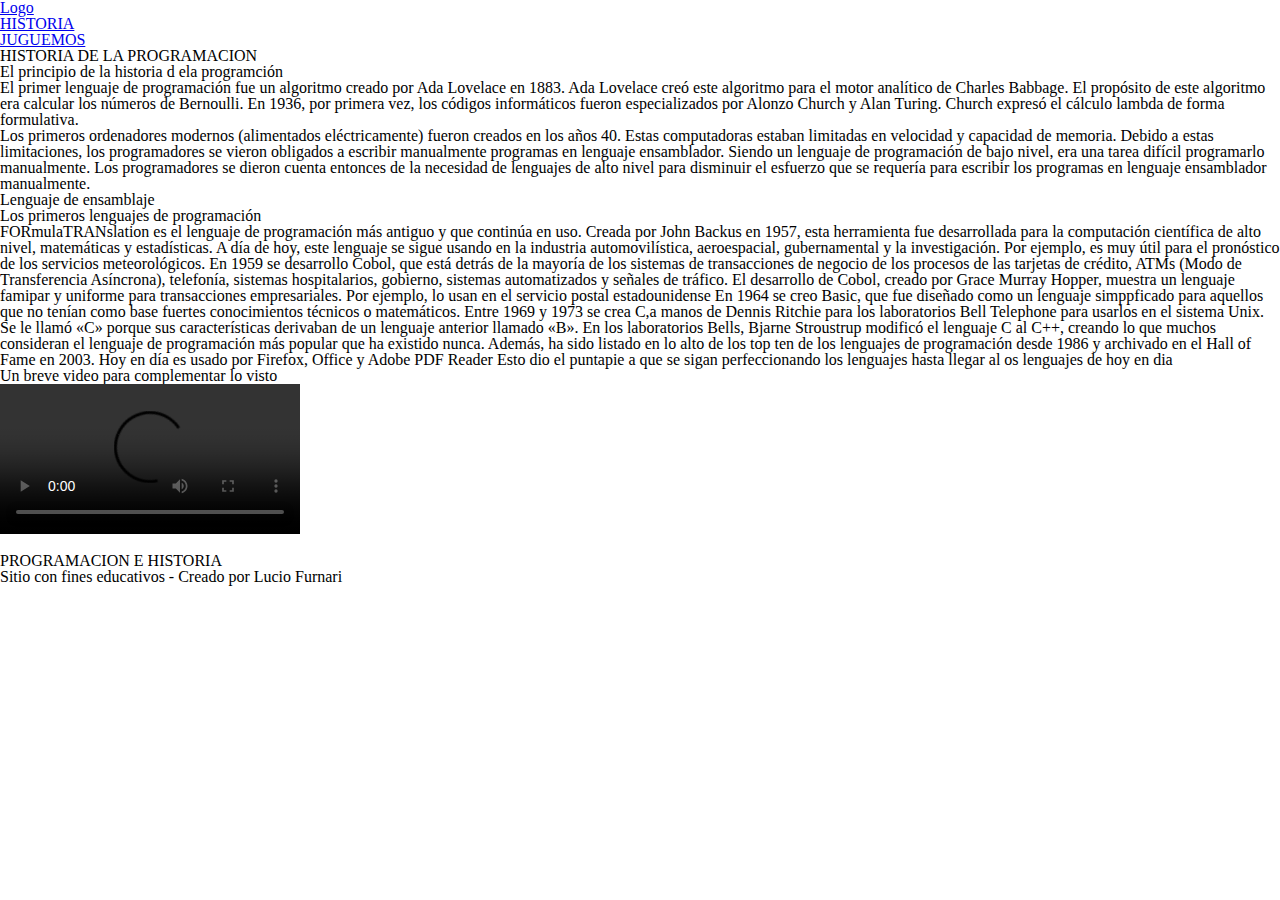
==== historia.html @ 9eb6b871 "Update the url of the nav anchor tag" ====
<!DOCTYPE html>
<html lang="en">
<head>
    <meta charset="UTF-8">
    <meta http-equiv="X-UA-Compatible" content="IE=edge">
    <meta name="viewport" content="width=device-width, initial-scale=1.0">
    <title>Proyecto Final</title>
    <link rel="icon" type="image/x-icon" href="./assets/imagenes/logo.png">
    <link rel="stylesheet" href="./style.css">
</head>
<body>
    <nav>
        <a href="./index.html">Logo</a>
        <ul>
            <li><a href="./historia.html">HISTORIA</a></li>
            <li><a href="./juego.html">JUGUEMOS</a></li>
        </ul>
    </nav>
    <header>
        <h1>HISTORIA DE LA PROGRAMACION</h1>
    </header>
    <main>
        <div class="grid-container">
            <div class="grid-item">
                <h2>El principio de la historia d ela programción</h2>
                <p>El primer lenguaje de programación fue un algoritmo creado por Ada Lovelace en 1883. Ada Lovelace creó este algoritmo para el motor analítico de Charles Babbage. El propósito de este algoritmo era calcular los números de Bernoulli. En 1936, por primera vez, los códigos informáticos fueron especializados por Alonzo Church y Alan Turing. Church expresó el cálculo lambda de forma formulativa.</p>
            </div>
            <div class="grid-item">
                <p>Los primeros ordenadores modernos (alimentados eléctricamente) fueron creados en los años 40. Estas computadoras estaban limitadas en velocidad y capacidad de memoria.
                    Debido a estas limitaciones, los programadores se vieron obligados a escribir manualmente programas en lenguaje ensamblador. Siendo un lenguaje de programación de bajo nivel, era una tarea difícil programarlo manualmente. Los programadores se dieron cuenta entonces de la necesidad de lenguajes de alto nivel para disminuir el esfuerzo que se requería para escribir los programas en lenguaje ensamblador manualmente. </p>
                <h2>Lenguaje de ensamblaje</h2>
            </div>
            <div>
                <h2>Los primeros lenguajes de programación</h2>
                <p>
                    FORmulaTRANslation es el lenguaje de programación más antiguo y que continúa en uso. Creada por John Backus en 1957, esta herramienta fue desarrollada para la computación científica de alto nivel, matemáticas y estadísticas. A día de hoy, este lenguaje se sigue usando en la industria automovilística, aeroespacial, gubernamental y la investigación. Por ejemplo, es muy útil para el pronóstico de los servicios meteorológicos.
                    
                    En 1959 se desarrollo Cobol, que está detrás de la mayoría de los sistemas de transacciones de negocio de los procesos de las tarjetas de crédito, ATMs (Modo de Transferencia Asíncrona), telefonía, sistemas hospitalarios, gobierno, sistemas automatizados y señales de tráfico.
                    El desarrollo de Cobol, creado por Grace Murray Hopper, muestra un lenguaje famipar y uniforme para transacciones empresariales. Por ejemplo, lo usan en el servicio postal estadounidense
                    
                    En 1964 se creo Basic, que fue diseñado como un lenguaje simppficado para aquellos que no tenían como base fuertes conocimientos técnicos o matemáticos.
                    
                    Entre 1969 y 1973 se crea C,a manos de Dennis Ritchie para los laboratorios Bell Telephone para usarlos en el sistema Unix. Se le llamó «C» porque sus características derivaban de un lenguaje anterior llamado «B».
                    
                    En los laboratorios Bells, Bjarne Stroustrup modificó el lenguaje C al C++, creando lo que muchos consideran el lenguaje de programación más popular que ha existido nunca. Además, ha sido listado en lo alto de los top ten de los lenguajes de programación desde 1986 y archivado en el Hall of Fame en 2003. Hoy en día es usado por Firefox, Office y Adobe PDF Reader
                    Esto dio el puntapie a que se sigan perfeccionando los lenguajes hasta llegar al os lenguajes de hoy en dia
                </p>
            </div>
        </div>
        <div class="video-section">
            <h2>Un breve video para complementar lo visto</h2>
            <video controls>
                <source src="./assets/video/historia-Comp.mp4" type="video/mp4">
                <source src="./assets/video/historia-Comp.ogv" type="video/ogv">
            </video>
        </div>
    </main>
    <footer>
        <div>
            <img>
            <h3>PROGRAMACION E HISTORIA</h3>
        </div>
        <p>Sitio con fines educativos - Creado por Lucio Furnari</p>
    </footer>
</body>
</html>
---- style.css ----
/* http://meyerweb.com/eric/tools/css/reset/ 
   v2.0 | 20110126
   License: none (public domain)
*/

html, body, div, span, applet, object, iframe,
h1, h2, h3, h4, h5, h6, p, blockquote, pre,
a, abbr, acronym, address, big, cite, code,
del, dfn, em, img, ins, kbd, q, s, samp,
small, strike, strong, sub, sup, tt, var,
b, u, i, center,
dl, dt, dd, ol, ul, li,
fieldset, form, label, legend,
table, caption, tbody, tfoot, thead, tr, th, td,
article, aside, canvas, details, embed, 
figure, figcaption, footer, header, hgroup, 
menu, nav, output, ruby, section, summary,
time, mark, audio, video {
	margin: 0;
	padding: 0;
	border: 0;
	font-size: 100%;
	font: inherit;
	vertical-align: baseline;
}
/* HTML5 display-role reset for older browsers */
article, aside, details, figcaption, figure, 
footer, header, hgroup, menu, nav, section {
	display: block;
}
body {
	line-height: 1;
}
ol, ul {
	list-style: none;
}
blockquote, q {
	quotes: none;
}
blockquote:before, blockquote:after,
q:before, q:after {
	content: '';
	content: none;
}
table {
	border-collapse: collapse;
	border-spacing: 0;
}

/*---------------------------------------------------------------------*/
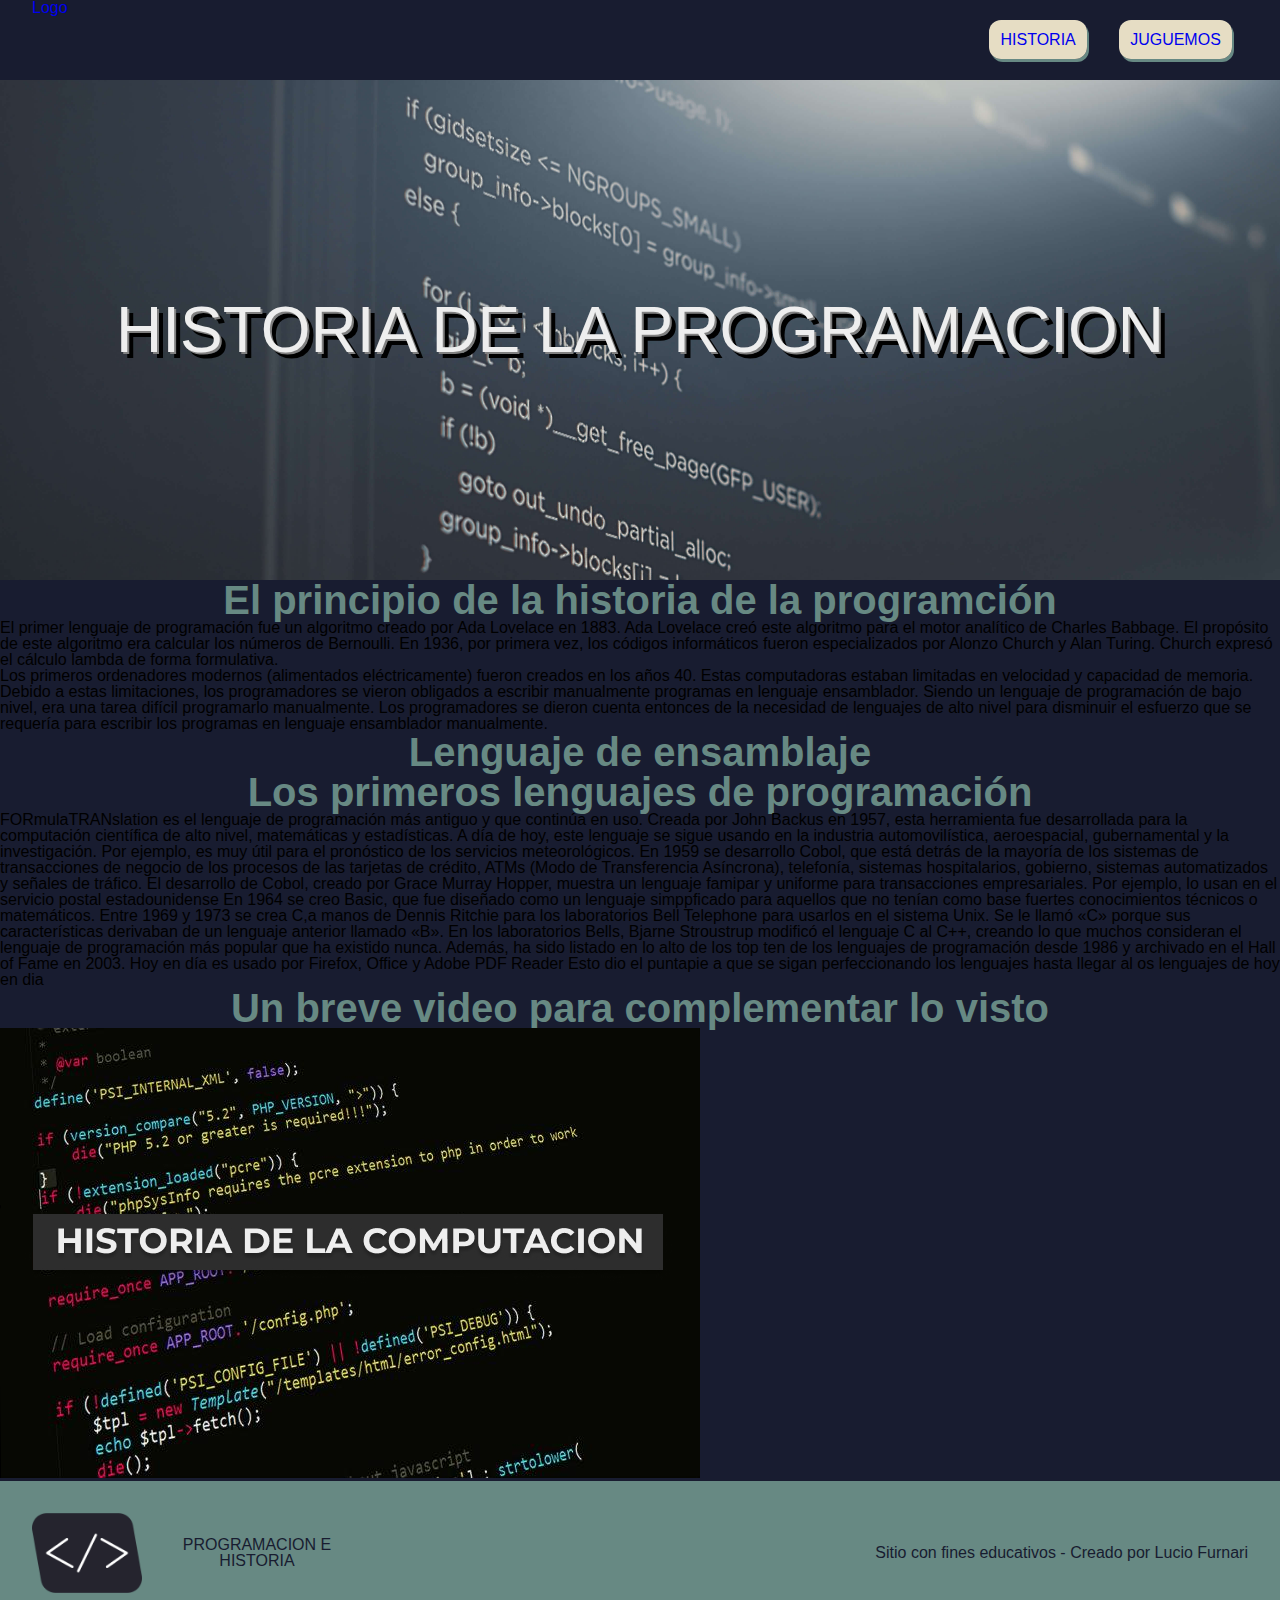
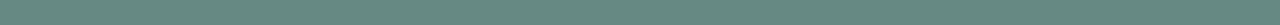
==== commit fac2cf58: "Update video poster and footer img and class" ====
--- a/historia.html
+++ b/historia.html
@@ -21,16 +21,16 @@
     </header>
     <main>
         <div class="grid-container">
-            <div class="grid-item">
-                <h2>El principio de la historia d ela programción</h2>
+            
+                <h2>El principio de la historia de la programción</h2>
                 <p>El primer lenguaje de programación fue un algoritmo creado por Ada Lovelace en 1883. Ada Lovelace creó este algoritmo para el motor analítico de Charles Babbage. El propósito de este algoritmo era calcular los números de Bernoulli. En 1936, por primera vez, los códigos informáticos fueron especializados por Alonzo Church y Alan Turing. Church expresó el cálculo lambda de forma formulativa.</p>
-            </div>
-            <div class="grid-item">
+            
+            
                 <p>Los primeros ordenadores modernos (alimentados eléctricamente) fueron creados en los años 40. Estas computadoras estaban limitadas en velocidad y capacidad de memoria.
                     Debido a estas limitaciones, los programadores se vieron obligados a escribir manualmente programas en lenguaje ensamblador. Siendo un lenguaje de programación de bajo nivel, era una tarea difícil programarlo manualmente. Los programadores se dieron cuenta entonces de la necesidad de lenguajes de alto nivel para disminuir el esfuerzo que se requería para escribir los programas en lenguaje ensamblador manualmente. </p>
                 <h2>Lenguaje de ensamblaje</h2>
-            </div>
-            <div>
+            
+
                 <h2>Los primeros lenguajes de programación</h2>
                 <p>
                     FORmulaTRANslation es el lenguaje de programación más antiguo y que continúa en uso. Creada por John Backus en 1957, esta herramienta fue desarrollada para la computación científica de alto nivel, matemáticas y estadísticas. A día de hoy, este lenguaje se sigue usando en la industria automovilística, aeroespacial, gubernamental y la investigación. Por ejemplo, es muy útil para el pronóstico de los servicios meteorológicos.
@@ -45,19 +45,20 @@
                     En los laboratorios Bells, Bjarne Stroustrup modificó el lenguaje C al C++, creando lo que muchos consideran el lenguaje de programación más popular que ha existido nunca. Además, ha sido listado en lo alto de los top ten de los lenguajes de programación desde 1986 y archivado en el Hall of Fame en 2003. Hoy en día es usado por Firefox, Office y Adobe PDF Reader
                     Esto dio el puntapie a que se sigan perfeccionando los lenguajes hasta llegar al os lenguajes de hoy en dia
                 </p>
-            </div>
+            
         </div>
         <div class="video-section">
             <h2>Un breve video para complementar lo visto</h2>
-            <video controls>
+            <video controls poster="./assets/imagenes/img-video.jpg">
+
                 <source src="./assets/video/historia-Comp.mp4" type="video/mp4">
                 <source src="./assets/video/historia-Comp.ogv" type="video/ogv">
             </video>
         </div>
     </main>
     <footer>
-        <div>
-            <img>
+        <div class="footer-logo">
+            <img src="./assets/imagenes/logo.png">
             <h3>PROGRAMACION E HISTORIA</h3>
         </div>
         <p>Sitio con fines educativos - Creado por Lucio Furnari</p>
--- a/style.css
+++ b/style.css
@@ -47,4 +47,128 @@
 	border-spacing: 0;
 }
 
-/*---------------------------------------------------------------------*/+/*---------------------------------------------------------------------*/
+* {
+	text-decoration: none;
+}
+body {
+	font-family: 'Montserrat', sans-serif;
+}
+:root {
+	--backgroundColor: rgb(24, 28, 48);
+	--creamColor: rgb(230, 221, 196);
+	--colorShadowGreen: rgb(103, 137, 131);
+	--gameCardsBackground: rgb(128,128,128);
+	--textColorBeige: rgb(230, 221, 196);
+	--titleColorGreen: rgb(103, 137, 131);
+	--titleColorWhite: rgb(238, 238, 238);
+	--blackColor: rgb(0,0,0);
+	--grayColor: rgb(128,128,128);
+}
+/*---------------------------------------------------------------------*/
+nav {
+	background-color: var(--backgroundColor);
+	display: flex;
+	justify-content: space-between;
+	padding: 0 2rem;
+}
+
+nav ul {
+	display: flex;
+}
+nav ul li {
+	padding: 2rem 1rem;
+}
+nav ul li a {
+	background-color: var(--creamColor);
+	padding: 0.7rem ;
+	border-radius: 12px;
+	box-shadow: 2px 3px var(--colorShadowGreen);
+}
+
+/*---------------------------------------------------------------------*/
+
+header {
+	background-image: url(./assets/imagenes/codigo.jpg);
+	background-size: cover;
+	background-attachment: fixed;
+	
+	background-repeat: no-repeat;
+	min-height: 500px;
+	display: flex;
+	justify-content: center;
+	align-items: center;
+}
+
+header h1 {
+	color: var(--titleColorWhite);
+	font-size:  64px;
+	text-shadow: 2px 2px var(--grayColor), 6px 6px var(--blackColor);
+}
+
+/*---------------------------------------------------------------------*/
+
+main {
+	background-color: var(--backgroundColor);
+	display: flex;
+	flex-direction: column;
+	justify-content: center;
+	align-content: center;
+}
+main h2 {
+	color: var(--titleColorGreen);
+	text-align: center;
+	font-size: 40px;
+	font-weight: 600;
+}
+
+.card-container {
+	display: flex;
+	justify-content: space-evenly;
+}
+.content-card {
+	display: flex;
+	flex-direction: column;
+	justify-content: space-between;
+	align-items: center;
+	border: 5px solid var(--colorShadowGreen);
+	width: 350px;
+	height: 400px;
+	background-color: var(--creamColor);
+	margin: 100px 0;
+}
+.content-card img {
+	width: 100%;
+}
+.content-card a {
+	background-color: var(--backgroundColor);
+	color: var(--creamColor);
+	padding: 0.5rem 2rem;
+	border-radius: 10px;
+	margin-bottom: 1rem;
+	box-shadow: 2px 3px var(--colorShadowGreen);
+}
+
+/*---------------------------------------------------------------------*/
+
+footer {
+	display: flex;
+	align-items: center;
+	justify-content: space-between;
+	padding: 2rem;
+	background-color: var(--colorShadowGreen);
+	color: var(--backgroundColor);
+}
+.footer-logo {
+	display: flex;
+	align-items: center;
+	justify-content: space-between;
+	width: 300px;
+}
+.footer-logo img {
+	height: 80px;
+}
+.footer-logo  h3 {
+	width: 150px;
+	text-align: center;
+}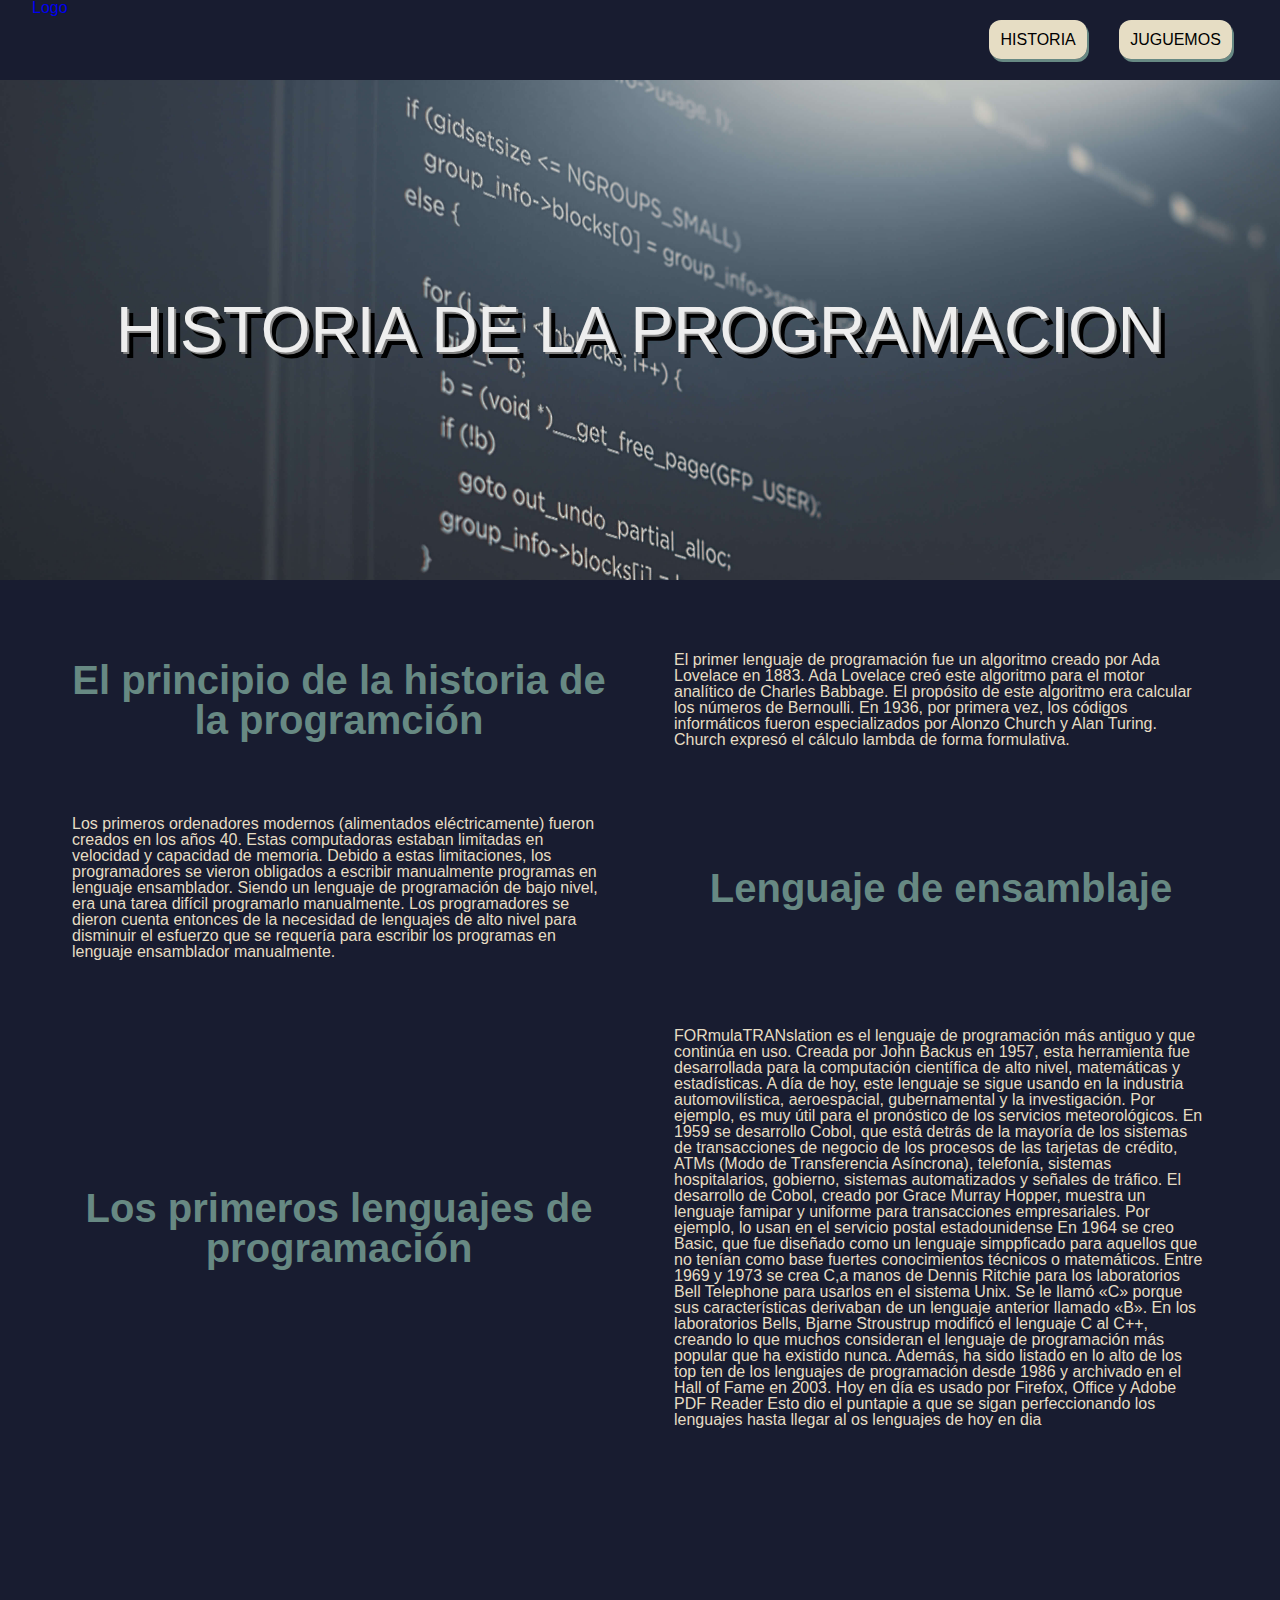
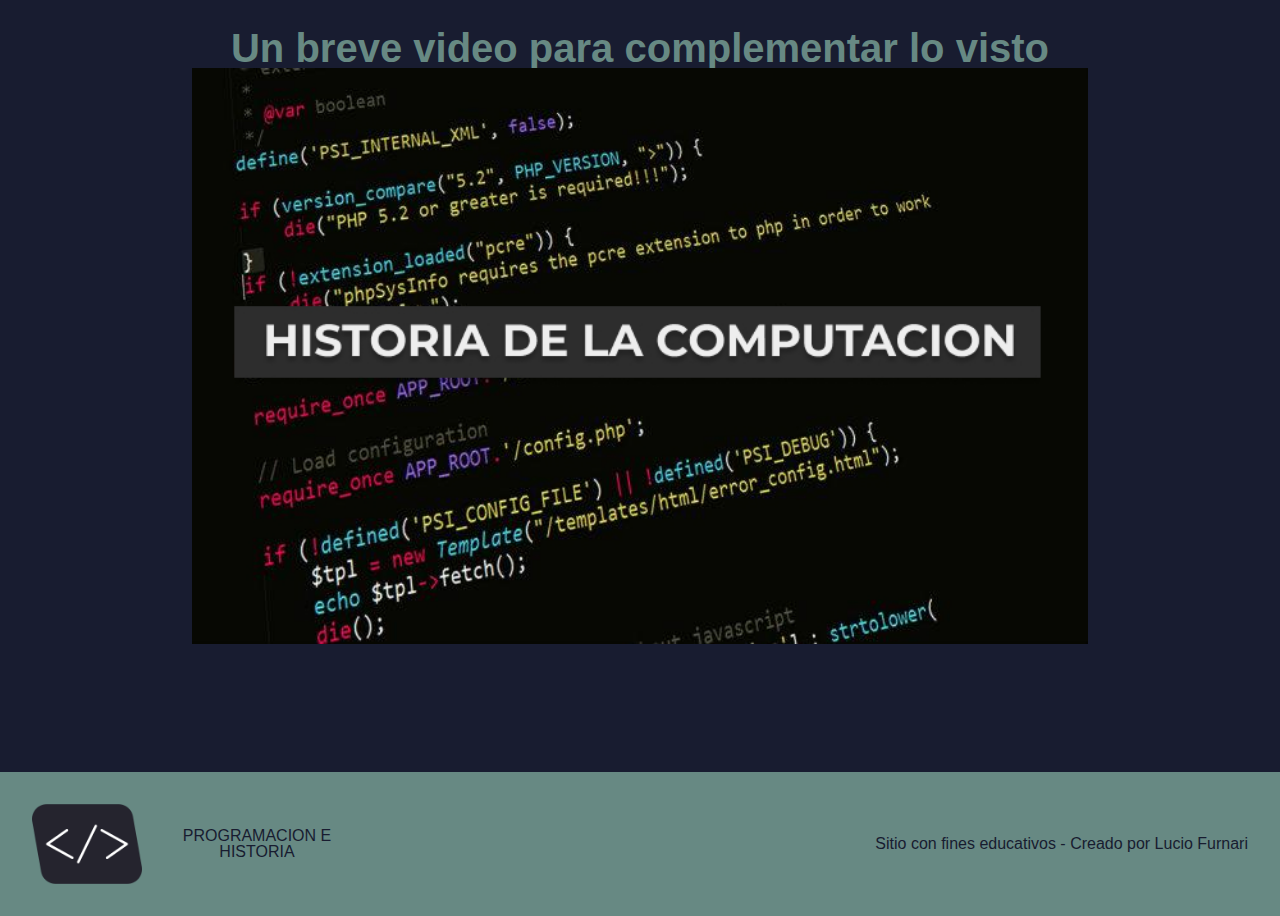
==== commit 9359ec3a: "Remove controls from video tag" ====
--- a/historia.html
+++ b/historia.html
@@ -49,7 +49,7 @@
         </div>
         <div class="video-section">
             <h2>Un breve video para complementar lo visto</h2>
-            <video controls poster="./assets/imagenes/img-video.jpg">
+            <video poster="./assets/imagenes/img-video.jpg">
 
                 <source src="./assets/video/historia-Comp.mp4" type="video/mp4">
                 <source src="./assets/video/historia-Comp.ogv" type="video/ogv">
--- a/style.css
+++ b/style.css
@@ -84,6 +84,7 @@
 	padding: 0.7rem ;
 	border-radius: 12px;
 	box-shadow: 2px 3px var(--colorShadowGreen);
+	color: var(--blackColor);
 }
 
 /*---------------------------------------------------------------------*/
@@ -92,7 +93,6 @@
 	background-image: url(./assets/imagenes/codigo.jpg);
 	background-size: cover;
 	background-attachment: fixed;
-	
 	background-repeat: no-repeat;
 	min-height: 500px;
 	display: flex;
@@ -104,6 +104,7 @@
 	color: var(--titleColorWhite);
 	font-size:  64px;
 	text-shadow: 2px 2px var(--grayColor), 6px 6px var(--blackColor);
+	text-align: center;
 }
 
 /*---------------------------------------------------------------------*/
@@ -148,7 +149,35 @@
 	margin-bottom: 1rem;
 	box-shadow: 2px 3px var(--colorShadowGreen);
 }
-
+.grid-container {
+	display: grid;
+	grid-template-columns: 1fr 1fr;
+	align-items: center;
+	padding: 3rem;
+	gap: 20px;
+}
+.grid-container h2 {
+	padding: 1.5rem;
+}
+.grid-container p {
+	color: var(--creamColor);
+	padding: 1.5rem;
+}
+.video-section {
+	display: flex;
+	flex-direction: column;
+	align-items: center;
+	justify-content: center;
+	margin: 8rem 0;
+}
+.video-section video {
+	width: 70%;
+	background-color: var(--blackColor);
+}
+.images-container {
+	display: flex;
+	justify-content: center;
+}
 /*---------------------------------------------------------------------*/
 
 footer {
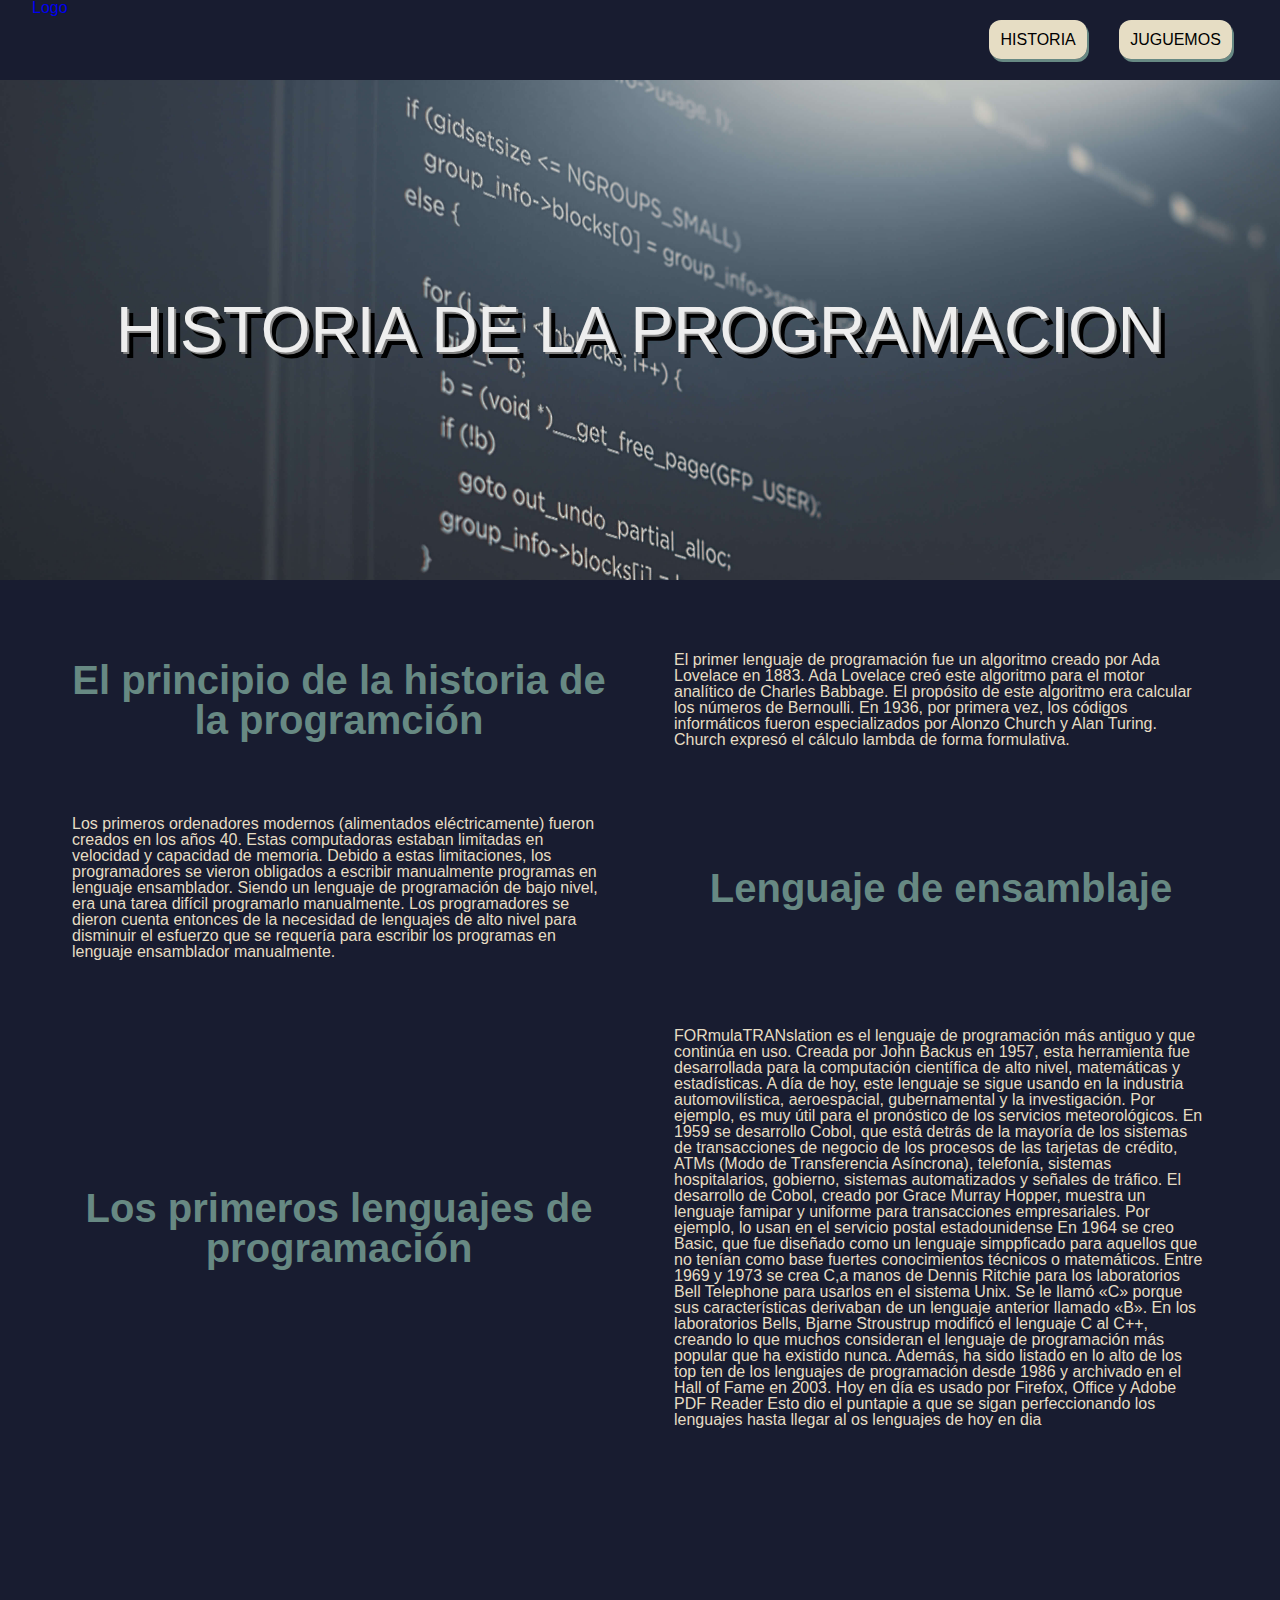
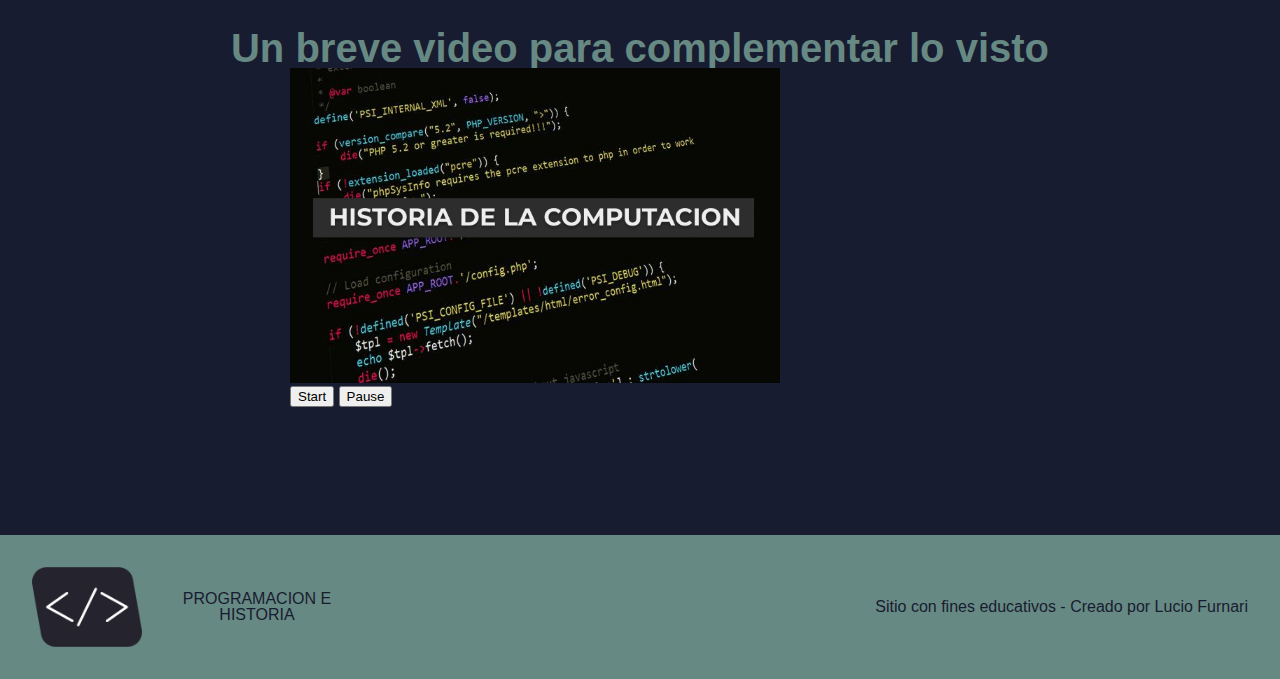
==== commit 57908c5e: "Add control with button for the video" ====
--- a/historia.html
+++ b/historia.html
@@ -49,11 +49,16 @@
         </div>
         <div class="video-section">
             <h2>Un breve video para complementar lo visto</h2>
+            <div class="video-container">
             <video poster="./assets/imagenes/img-video.jpg">
-
                 <source src="./assets/video/historia-Comp.mp4" type="video/mp4">
                 <source src="./assets/video/historia-Comp.ogv" type="video/ogv">
             </video>
+            <div class="video-controls">
+                <button class="video-start">Start</button>
+                <button class="video-pause">Pause</button>
+            </div>
+            </div>
         </div>
     </main>
     <footer>
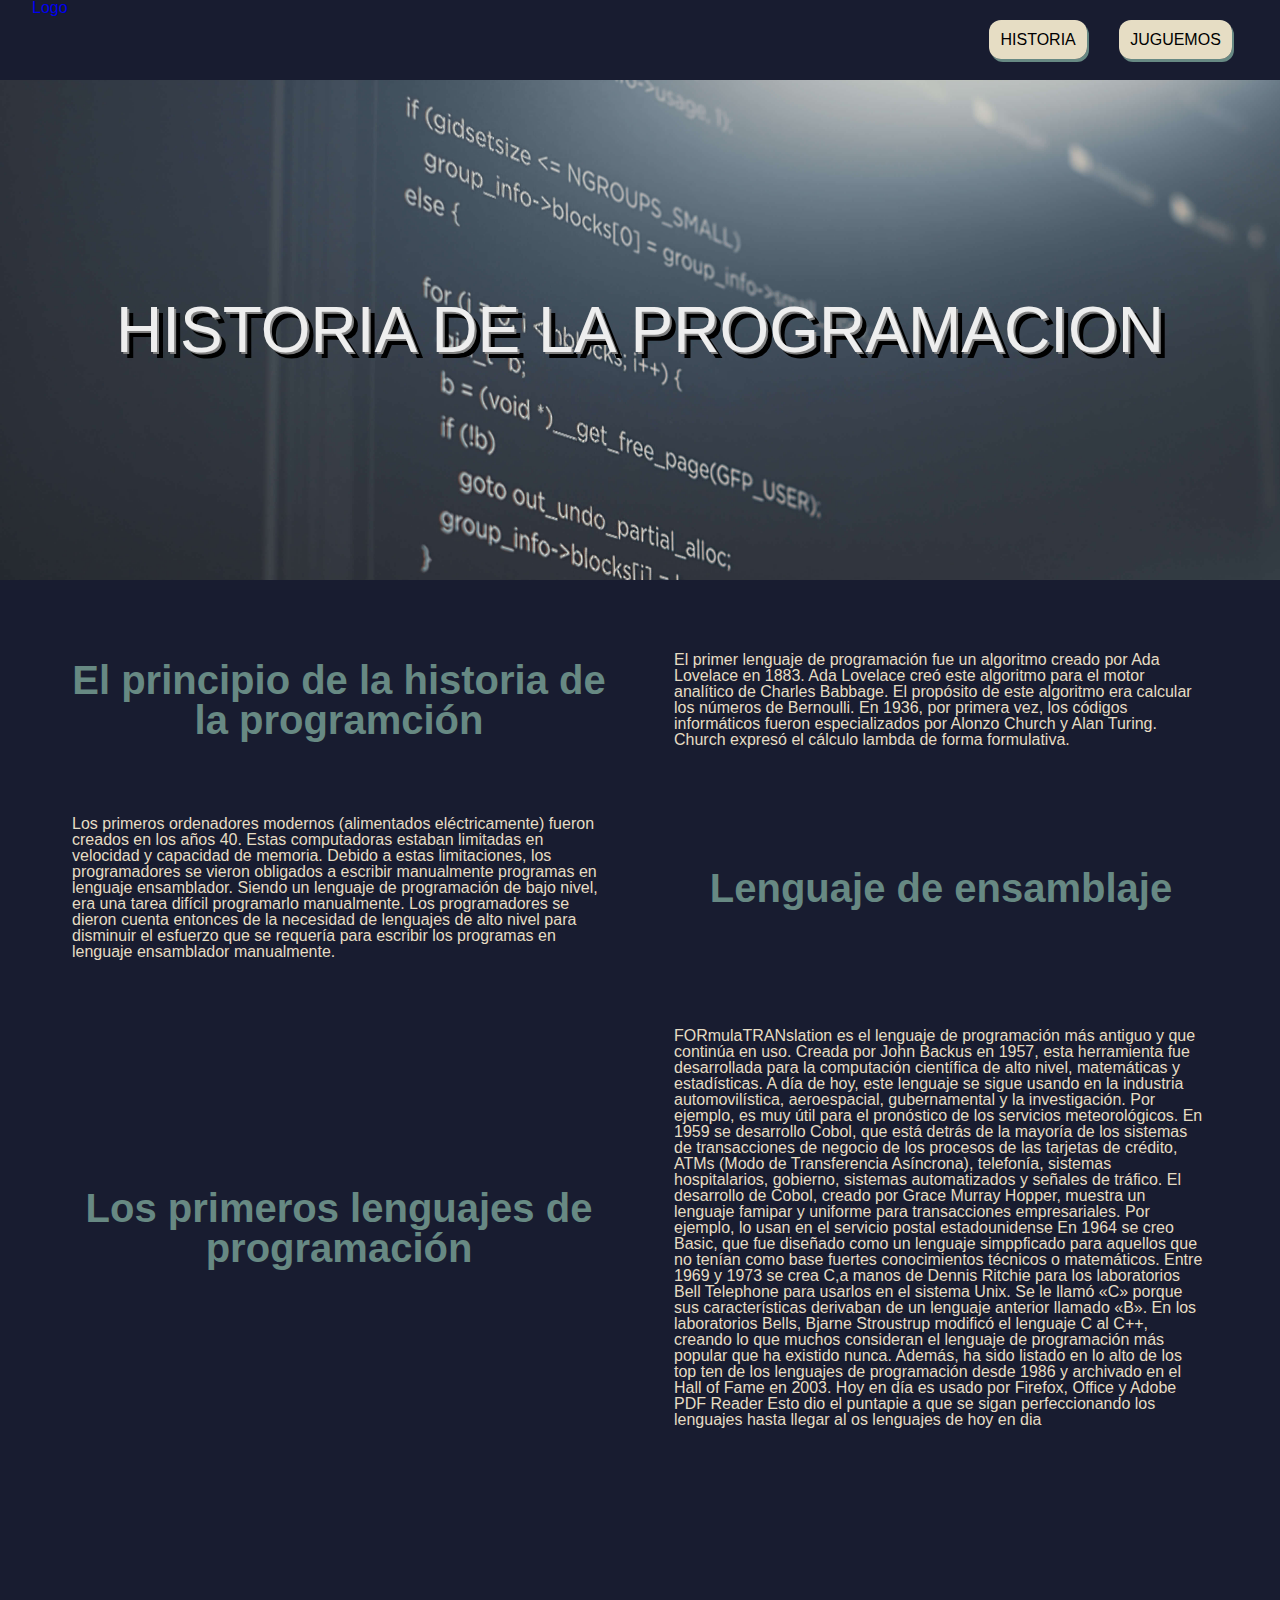
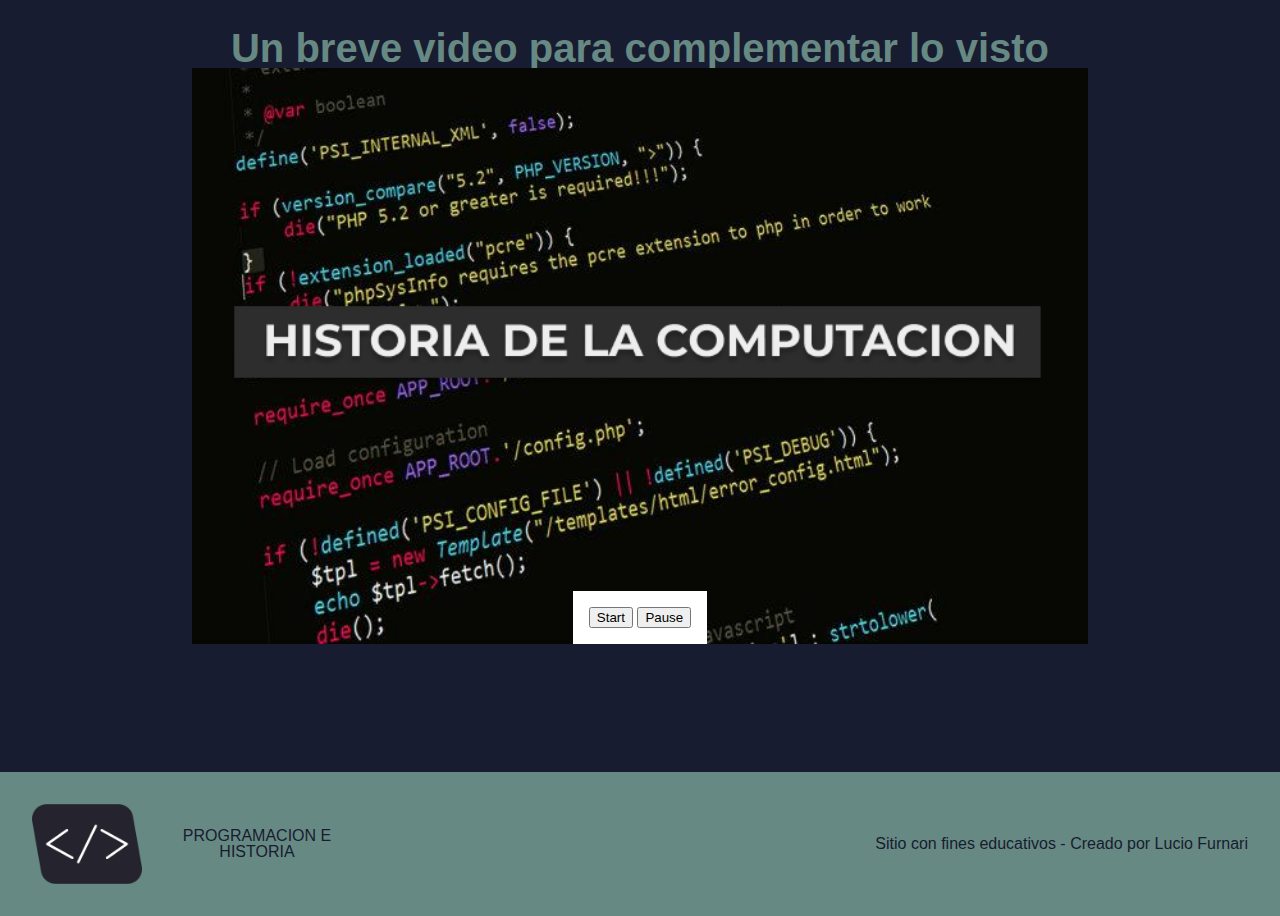
==== commit 399ba757: "Add script tag with js file" ====
--- a/historia.html
+++ b/historia.html
@@ -7,6 +7,7 @@
     <title>Proyecto Final</title>
     <link rel="icon" type="image/x-icon" href="./assets/imagenes/logo.png">
     <link rel="stylesheet" href="./style.css">
+    <script defer src="./script.js"></script>
 </head>
 <body>
     <nav>
--- a/style.css
+++ b/style.css
@@ -164,13 +164,26 @@
 	padding: 1.5rem;
 }
 .video-section {
+	margin: 8rem 0;
+}
+.video-section,
+.video-container {
 	display: flex;
 	flex-direction: column;
 	align-items: center;
 	justify-content: center;
-	margin: 8rem 0;
-}
-.video-section video {
+}
+.video-container{
+	width: 100%;
+	position: relative;
+}
+.video-container div {
+	position: absolute;
+	background-color: white;
+	padding: 1rem;
+	bottom: 0;
+}
+video {
 	width: 70%;
 	background-color: var(--blackColor);
 }
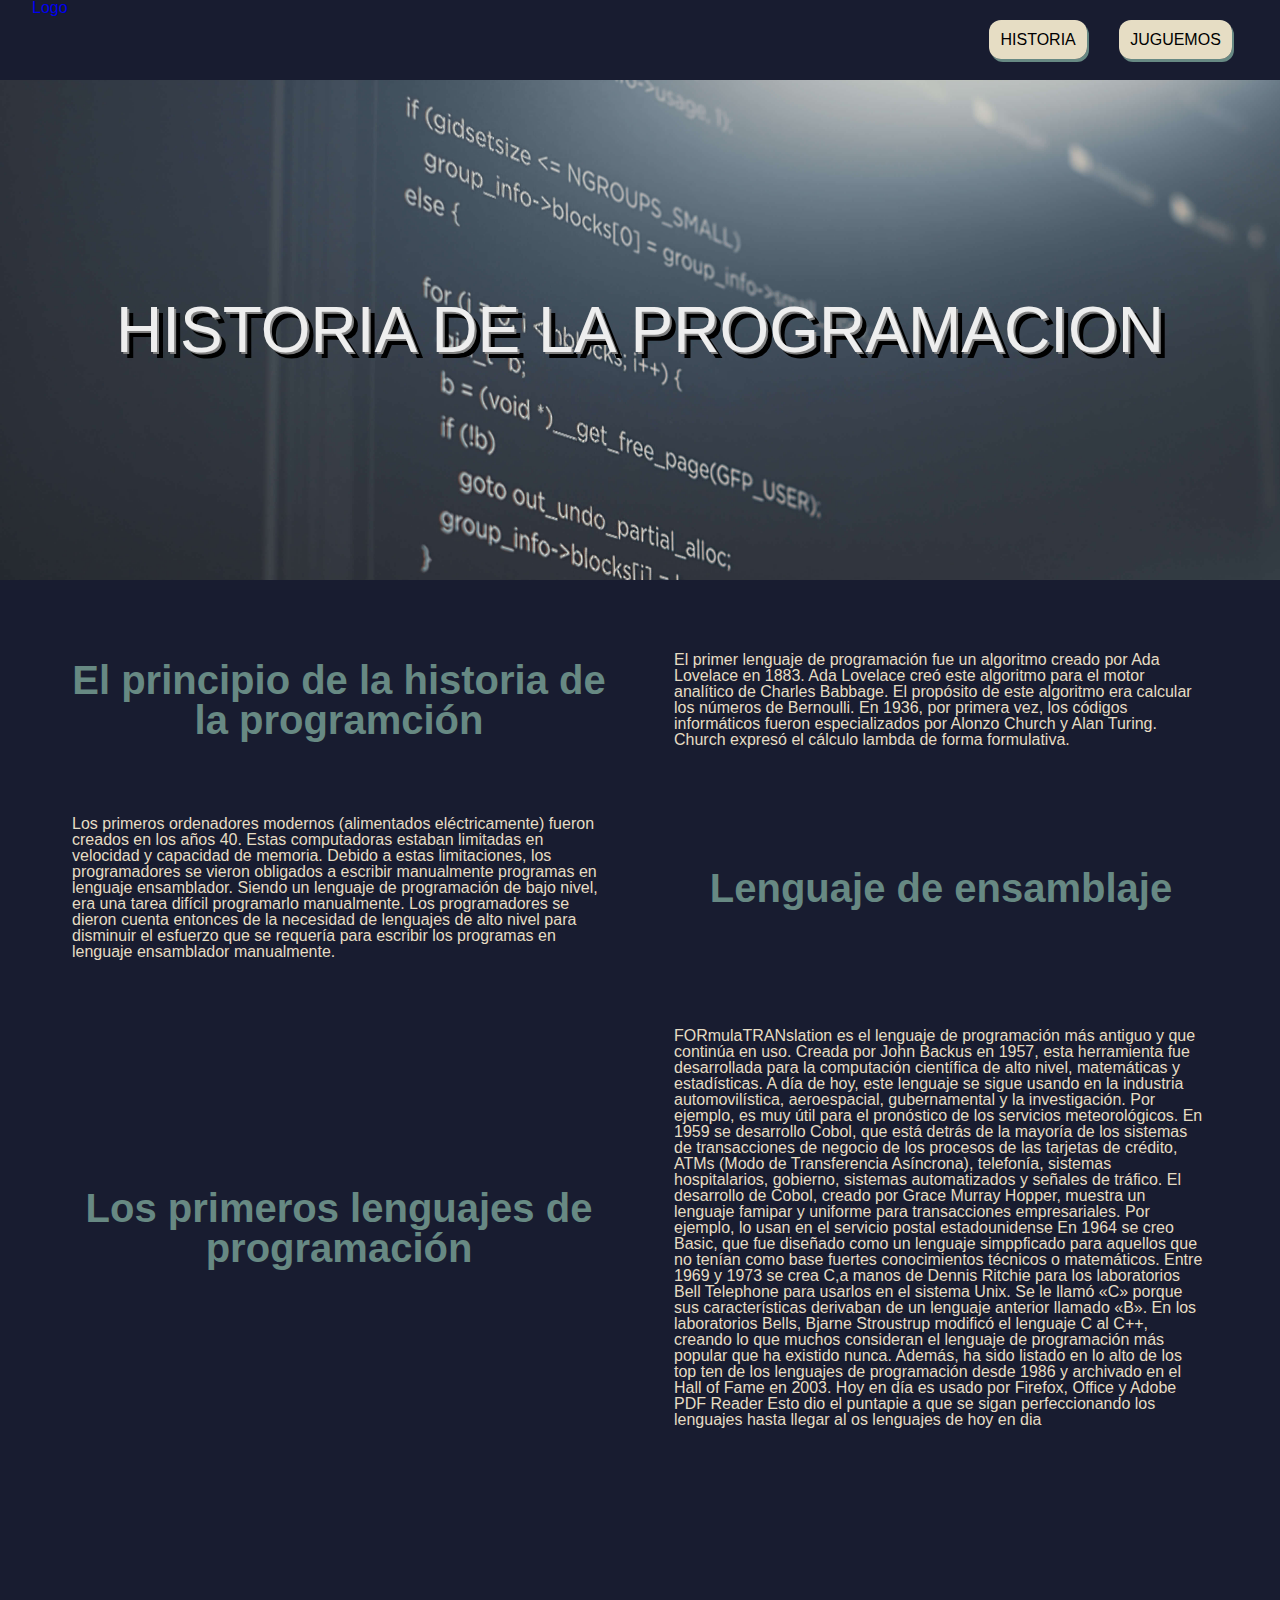
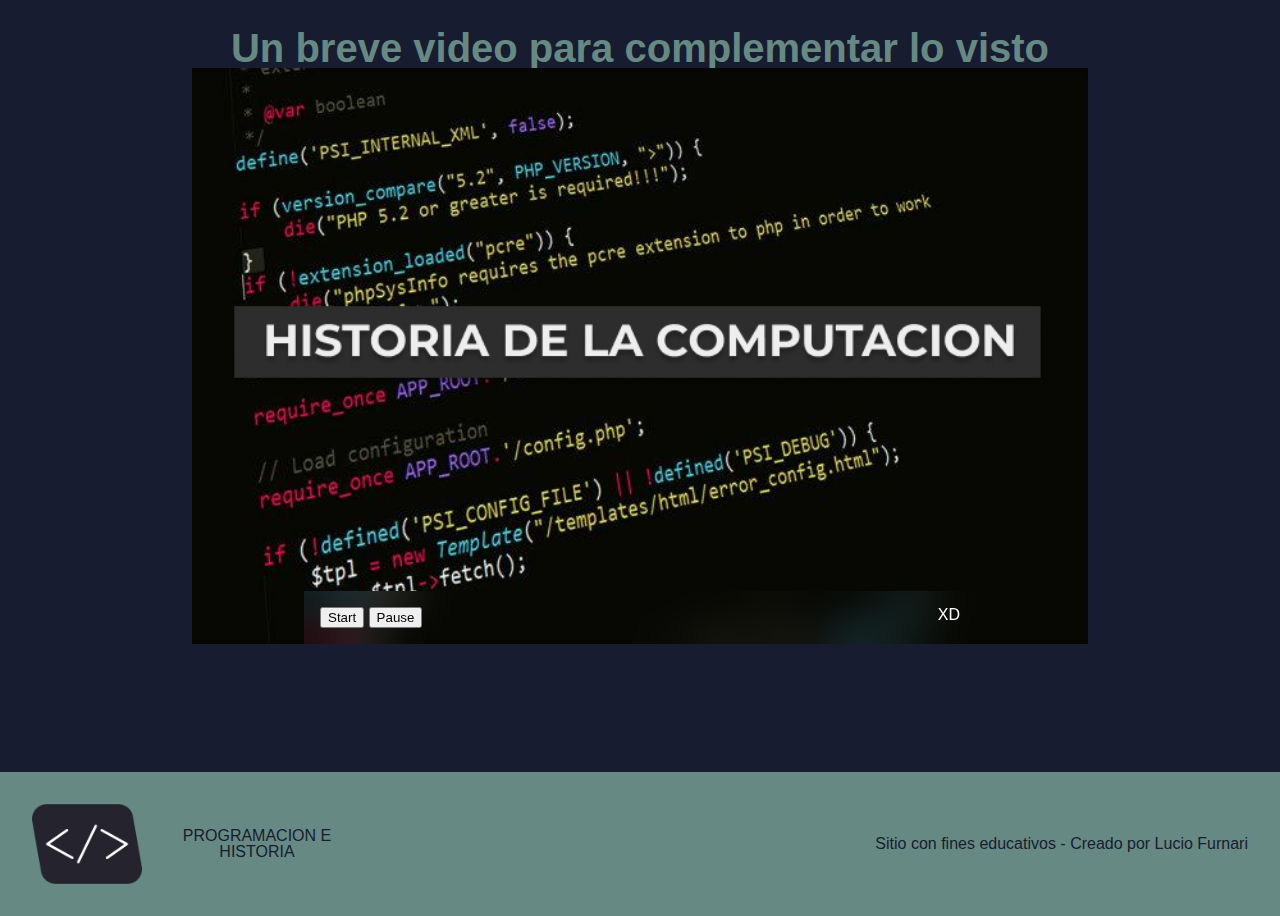
==== commit 98d90d80: "Separate the buttons for the timer of the video" ====
--- a/historia.html
+++ b/historia.html
@@ -56,8 +56,11 @@
                 <source src="./assets/video/historia-Comp.ogv" type="video/ogv">
             </video>
             <div class="video-controls">
-                <button class="video-start">Start</button>
-                <button class="video-pause">Pause</button>
+                <div>
+                    <button class="video-start">Start</button>
+                    <button class="video-pause">Pause</button>
+                </div>
+                <p class="timer">XD</p>
             </div>
             </div>
         </div>
--- a/style.css
+++ b/style.css
@@ -177,11 +177,18 @@
 	width: 100%;
 	position: relative;
 }
-.video-container div {
+.video-container .video-controls {
 	position: absolute;
-	background-color: white;
+	display: flex;
+	justify-content: space-between;
+	backdrop-filter: blur(20px);
 	padding: 1rem;
+	width: 50%;
 	bottom: 0;
+}
+.video-container .timer {
+	display: inline-block;
+	color: white;
 }
 video {
 	width: 70%;
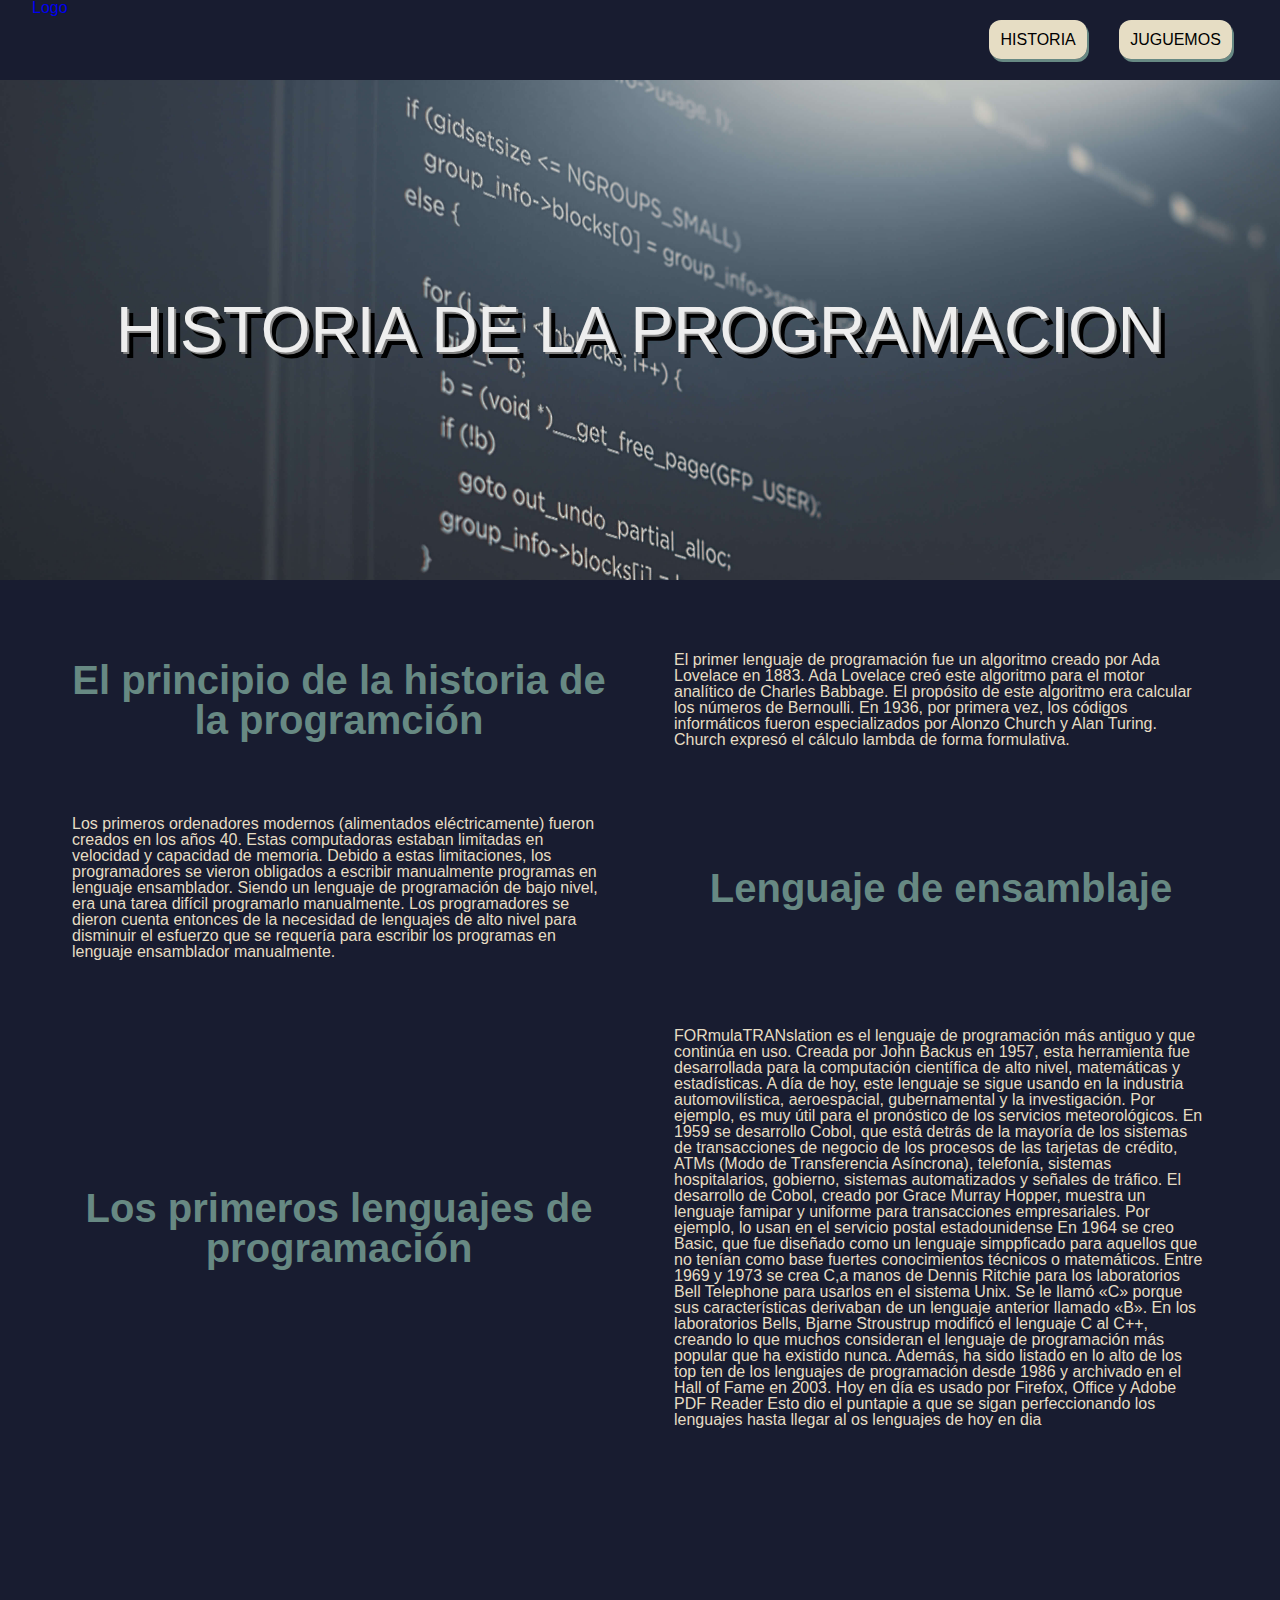
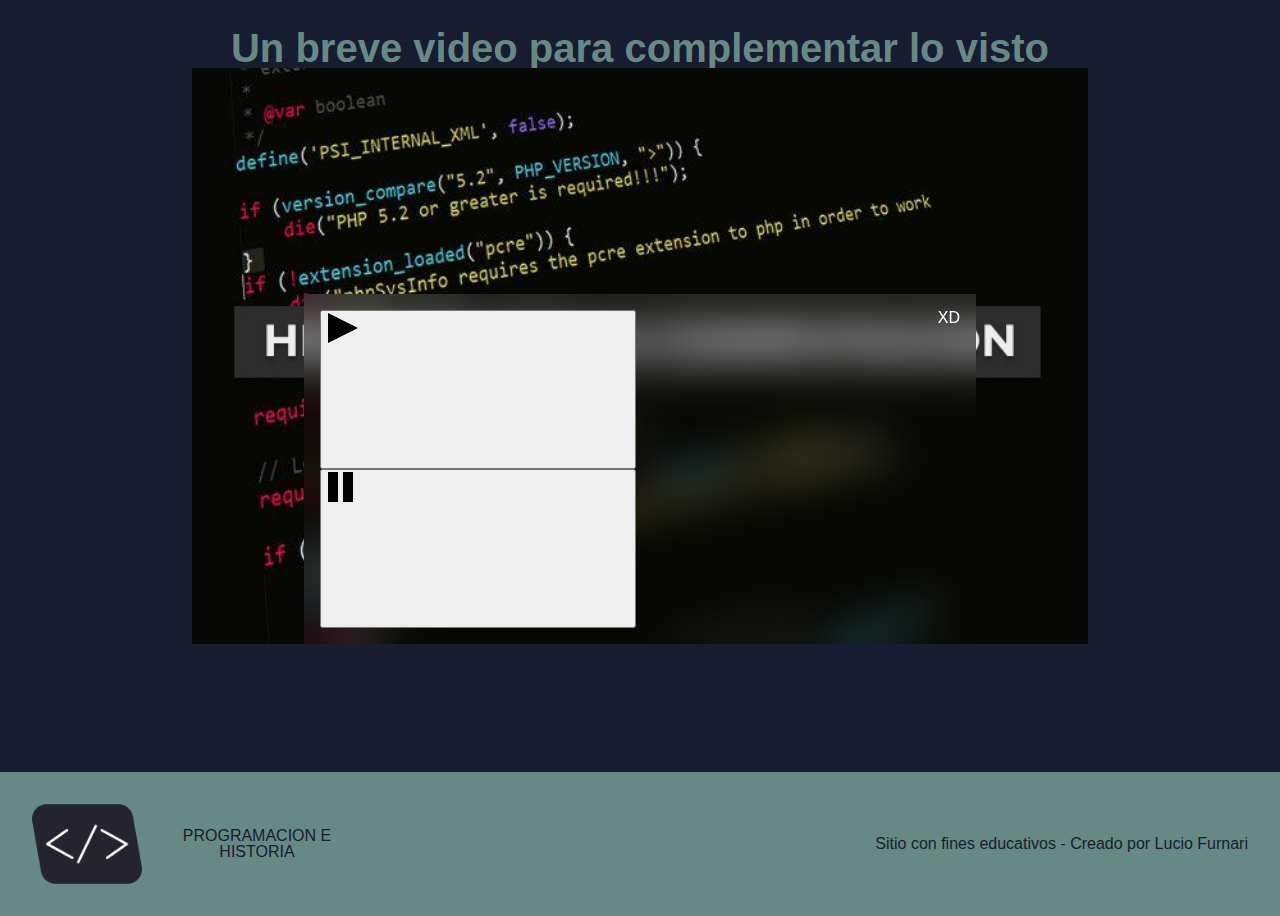
==== commit bd096587: "Create custom button for the video controler" ====
--- a/historia.html
+++ b/historia.html
@@ -57,8 +57,17 @@
             </video>
             <div class="video-controls">
                 <div>
-                    <button class="video-start">Start</button>
-                    <button class="video-pause">Pause</button>
+                    <button class="video-start">
+                        <svg>
+                            <polygon points=" 0,0 0,30 30,15" />
+                        </svg>
+                    </button>
+                    <button class="video-pause">
+                        <svg>
+                            <rect width="10" height="30"/>
+                            <rect x="15" width="10" height="30"/>
+                        </svg>
+                    </button>
                 </div>
                 <p class="timer">XD</p>
             </div>
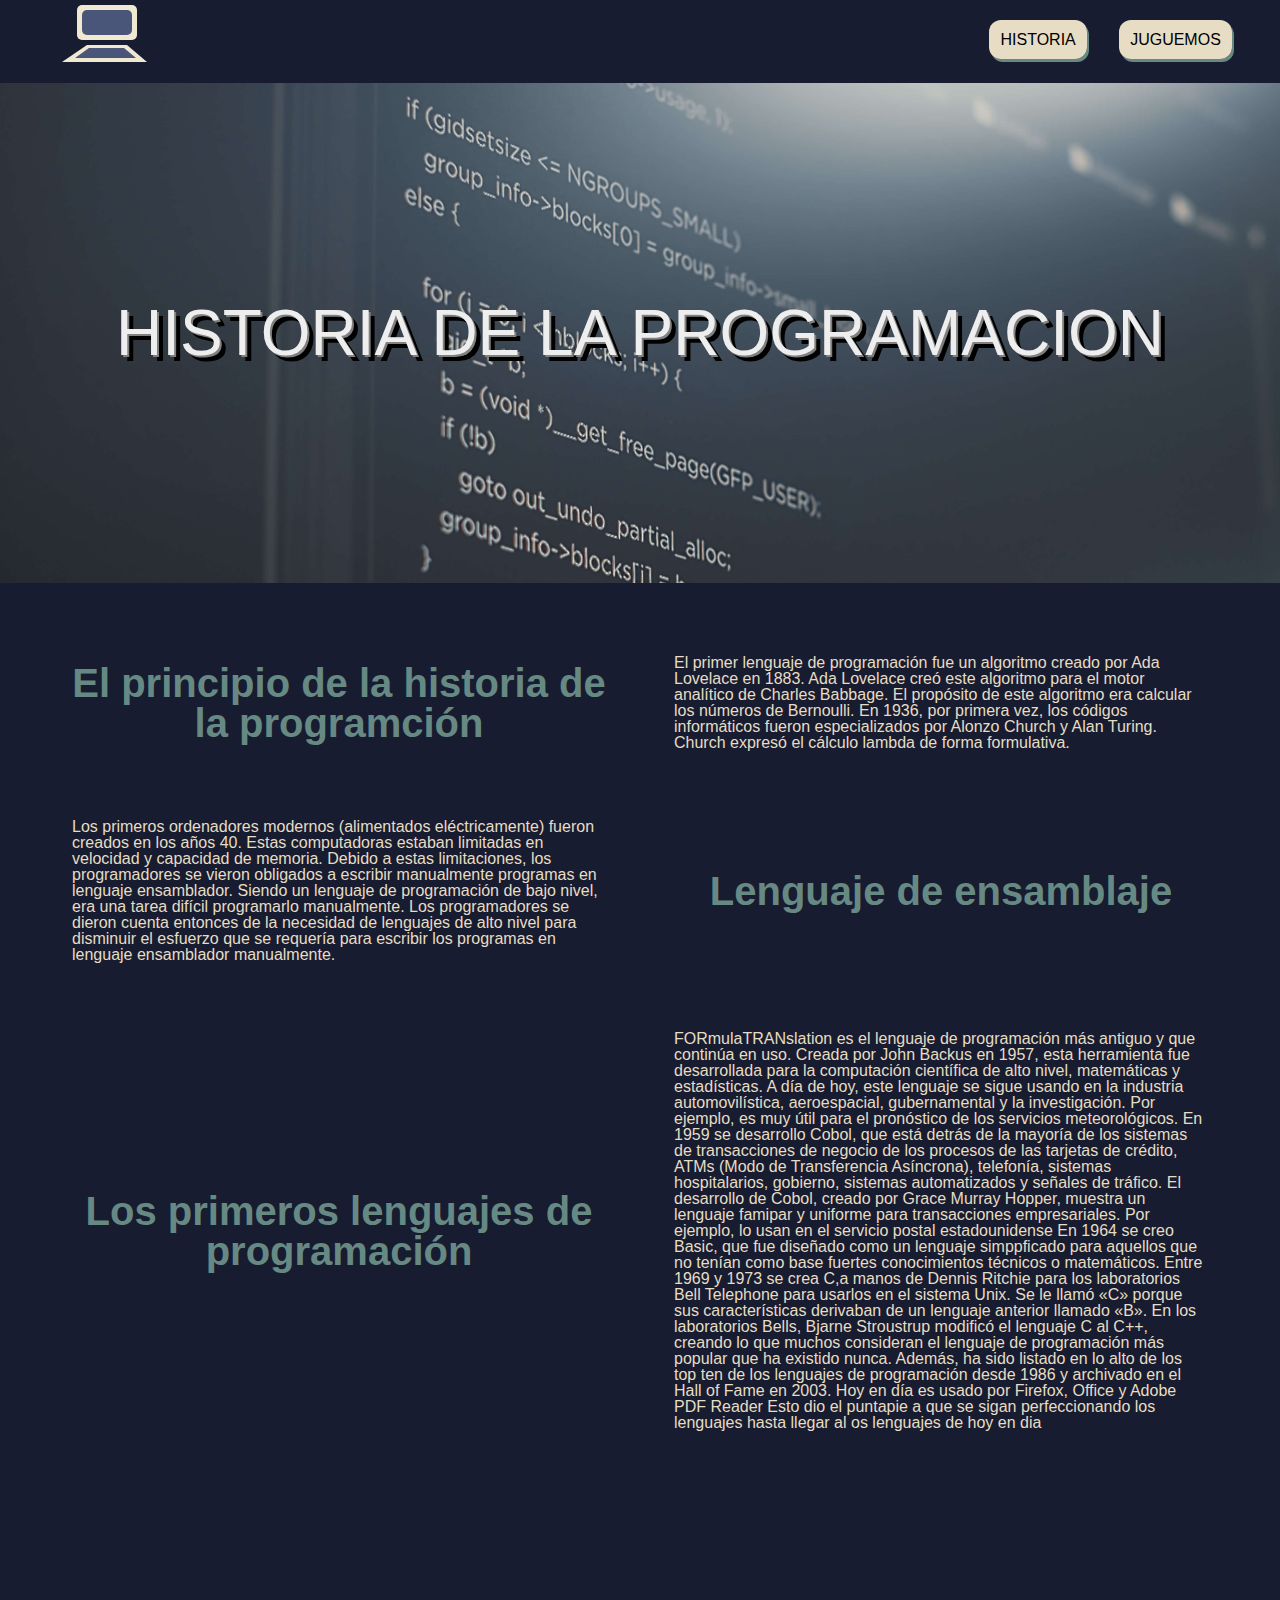
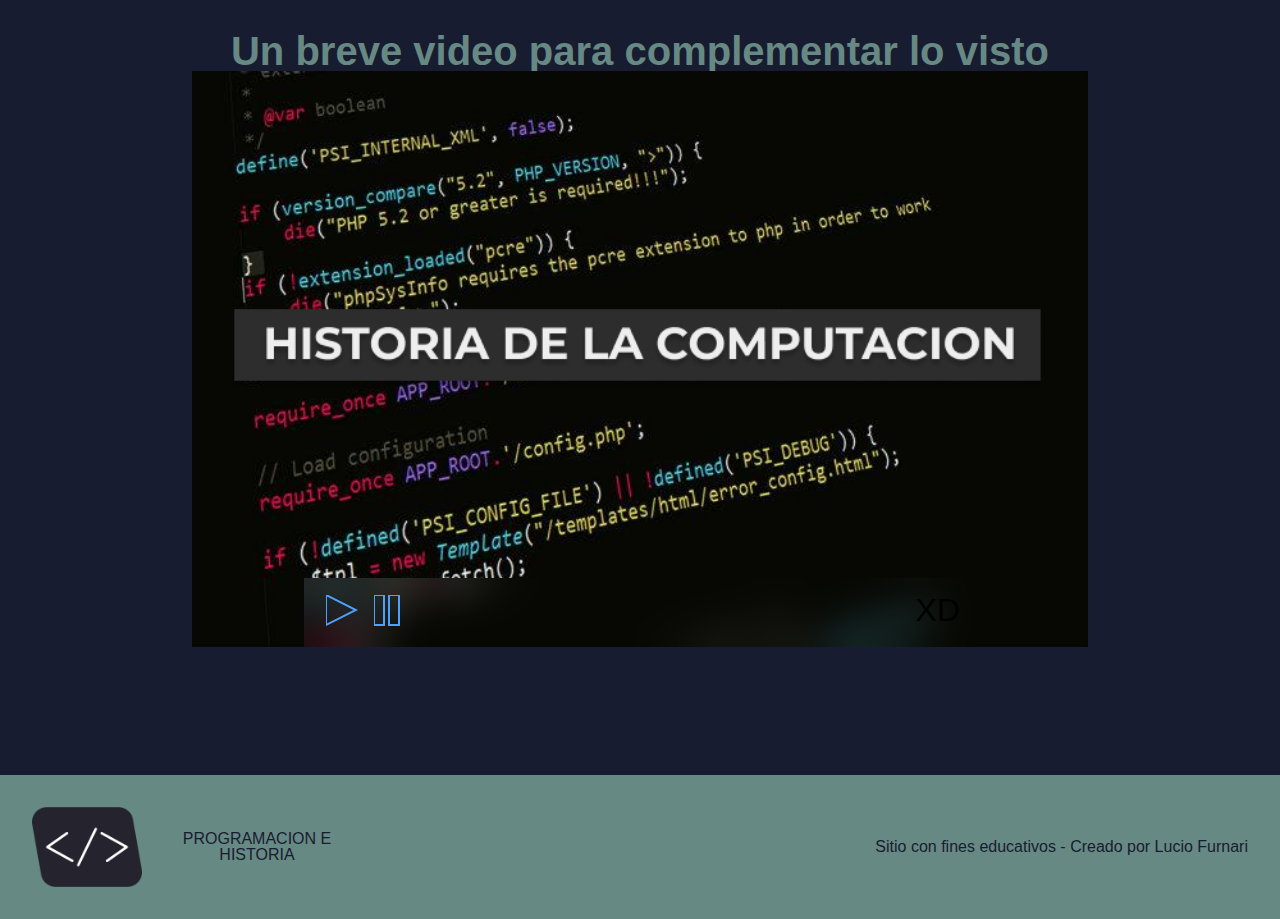
==== commit 3a83e84e: "Change logo for a svg image" ====
--- a/historia.html
+++ b/historia.html
@@ -11,7 +11,14 @@
 </head>
 <body>
     <nav>
-        <a href="./index.html">Logo</a>
+        <a href="./index.html">
+            <svg width="200" height="80">
+                <rect x="45" y="5" width="60" height="35" rx="5" id="mon1" fill="#F0E9D2"></rect>
+                <rect x="50" y="10" width="50" height="25" rx="5" id="mon2" fill="#495579"></rect>
+                <polygon points="55 45 ,95 45,115 62,30 62" fill="#F0E9D2" id="tec1"></polygon>
+                <polygon points="57 48 ,92 48,104 58,43 58" fill="#495579" id="tec2"></polygon>
+            </svg>
+        </a>
         <ul>
             <li><a href="./historia.html">HISTORIA</a></li>
             <li><a href="./juego.html">JUGUEMOS</a></li>
--- a/style.css
+++ b/style.css
@@ -64,6 +64,7 @@
 	--titleColorWhite: rgb(238, 238, 238);
 	--blackColor: rgb(0,0,0);
 	--grayColor: rgb(128,128,128);
+	--strokeColor:rgb(76, 163, 255);
 }
 /*---------------------------------------------------------------------*/
 nav {
@@ -188,7 +189,26 @@
 }
 .video-container .timer {
 	display: inline-block;
-	color: white;
+	color: black;
+	font-size: 2rem;
+}
+.video-container button {
+	background-color: rgba(25,25,25,0);
+	border: none;
+}
+.video-start  svg, 
+.video-pause svg {
+	fill: transparent;
+	stroke-width: 2;
+	stroke: var(--strokeColor);
+	width: 32px;
+	height: 32px;
+	transition: stroke-width 0.3s, filter 0.3s;
+}
+.video-start:hover svg,
+.video-pause:hover svg {
+	stroke-width: 3;
+	filter: drop-shadow(3px 5px 2px var(--strokeColor));
 }
 video {
 	width: 70%;
